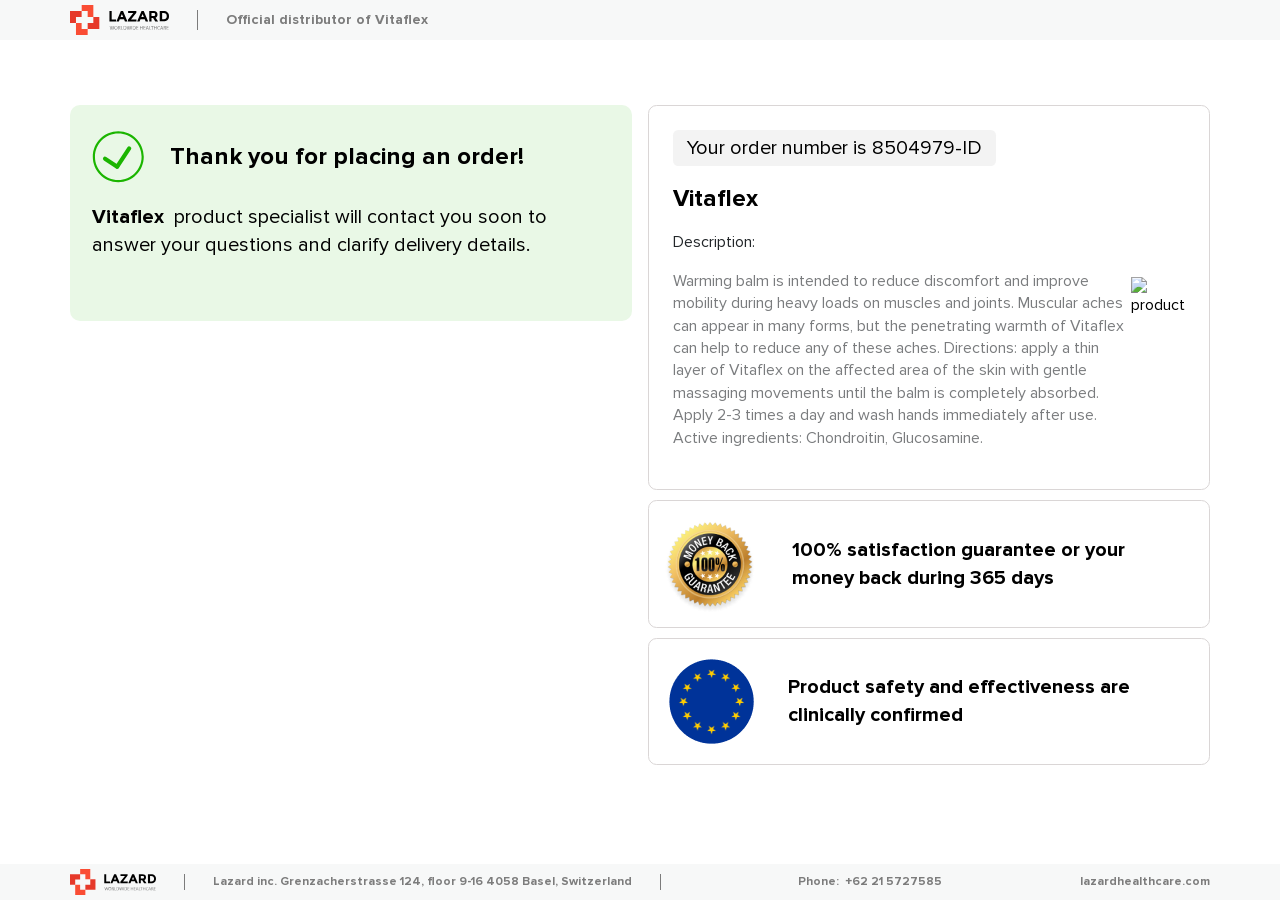
==== thanks/index.html @ f1229029 "Add files via upload" ====
<!DOCTYPE html>
<html lang="ru">
  <head>
	  <!-- Meta Pixel Code -->
<script>
  !function(f,b,e,v,n,t,s)
{if(f.fbq)return;n=f.fbq=function(){n.callMethod?
n.callMethod.apply(n,arguments):n.queue.push(arguments)};
if(!f._fbq)f._fbq=n;n.push=n;n.loaded=!0;n.version='2.0';
n.queue=[];t=b.createElement(e);t.async=!0;
t.src=v;s=b.getElementsByTagName(e)[0];
s.parentNode.insertBefore(t,s)}(window, document,'script',
'https://connect.facebook.net/en_US/fbevents.js');
fbq('init', '2791838384279607');
fbq('init', '853063089994914');
fbq('track', 'Lead');
fbq('track', 'Purchase');
</script>
<noscript><img height="1" width="1" style="display:none"
src="https://www.facebook.com/tr?id=870785700615343&ev=Lead&noscript=1"
/></noscript>
<!-- End Meta Pixel Code -->
    <title>LAZARD worldwide healthcare | Thank you for placing an order!!</title>
    <meta charset="UTF-8">
    <meta name="viewport" content="width=device-width, initial-scale=1">
    <link rel="shortcut icon" href="favicon.ico">
    <!-- css styles -->
    <!--[if lt IE 9]>
    <script src="https://cdnjs.cloudflare.com/ajax/libs/html5shiv/3.7.3/html5shiv.min.js"></script>
    <script src="https://cdnjs.cloudflare.com/ajax/libs/livingston-css3-mediaqueries-js/1.0.0/css3-mediaqueries.min.js"></script><![endif]-->
    <link rel="stylesheet" href="https://stackpath.bootstrapcdn.com/bootstrap/4.3.1/css/bootstrap.min.css" integrity="sha384-ggOyR0iXCbMQv3Xipma34MD+dH/1fQ784/j6cY/iJTQUOhcWr7x9JvoRxT2MZw1T" crossorigin="anonymous">
    <link rel="stylesheet" href="https://cdnjs.cloudflare.com/ajax/libs/flag-icon-css/2.9.0/css/flag-icon.min.css">
    <!-- build:css assets/css/style.min.css-->
    <link rel="stylesheet" href="assets/css/fonts.css">
    <link rel="stylesheet" href="assets/css/style.css">
    <!-- endbuild -->
    <!-- end css styles -->
    <!-- INTH_SNIPPET_TOP -->
  </head>
  <body>
    <div class="d-flex flex-column justify-content-between h-100">
      <!-- header-->
      <header class="header">
        <div class="container">
          <div class="d-flex align-items-center">
            <div class="logo header-logo"><a href="#"><img class="logo__img" src="assets/images/logo/logo.svg" alt="logo"></a></div>
            <p class="header__text m-0">Official distributor of <span class="current-product__name">Vitaflex  </span><span class="country"></span></p>
          </div>
        </div>
      </header>
      <!-- main-->
      <main class="main">
        <div class="container">
          <div class="row">
            <div class="order__content clearfix">
              <div class="col-md-6 float-md-left pr-md-2">
                <div class="order-info__content order-info__content_light_green mb-sm-3 mb-2">
                  <div class="order-info__info-line">
                    <div class="d-flex align-items-center"><img class="order-is-issued__img" src="assets/images/icons/order_green.svg" alt="order">
                      <p class="order-info__title m-0">Thank you for placing an order!</p>
                    </div>
                  </div>
                  <p class="order-info__text m-0"> <span class="current-product__name font-weight-bold">Vitaflex </span>&nbsp;product specialist will contact you soon to answer your questions and clarify delivery details.</p>
                </div>
              </div>
              <div class="col-md-6 float-md-right pl-md-2">
                <div class="order-product__content mb-3">
                  <div class="order-product__item current-product">
                    <div class="d-flex align-items-center justify-content-between">
                      <div class="order-product-spec-wrap">
                        <p class="order-id">Your order number is <span class="order-id__value">8504979-ID</span></p>
                        <p class="current-product__text"><span class="current-product__name">Vitaflex </span></p>
                        <p class="current-product__description m-0"><p><span style="color:rgb(34,38,41);">Description:</span></p><p><span style="color:rgb(122,124,126);">Warming balm is intended to reduce discomfort and improve mobility during heavy loads on muscles and joints. Muscular aches can appear in many forms, but the penetrating warmth of Vitaflex  can help to reduce any of these aches. Directions: apply a thin layer of Vitaflex  on the affected area of the skin with gentle massaging movements until the balm is completely absorbed. Apply 2-3 times a day and wash hands immediately after use. Active ingredients: Chondroitin, Glucosamine.</span></p></p>
                      </div><img class="current-product__img" src="https://static.statthroat.tech/offers/ce2f3855-ca11-4896-9011-d099c30c43c9.png" alt="product">
                    </div>
                  </div>
                  
                  <div class="order-product__item product-guarantee">
                    <div class="d-flex align-items-center"><img class="label label_img guarantee-label_img" src="assets/images/labels/guarantee.png" alt="guarantee">
                      <p class="product-guarantee_text">100% satisfaction guarantee or your money back during 365 days</p>
                    </div>
                  </div>
                  <div class="order-product__item product-confirmed">
                    <div class="d-flex align-items-center"><img class="label label_img" src="assets/images/labels/confirmed.png" alt="confirmed">
                      <p class="product-confirmed_text">Product safety and effectiveness are clinically confirmed</p>
                    </div>
                  </div>
                </div>
              </div>
              
            </div>
          </div>
        </div>
      </main>
      <!-- footer-->
      <footer class="footer">
        <div class="container">
          <div class="d-flex align-items-center">
            <div class="company-about__content">
              <div class="logo footer-logo"><a href="#"><img class="logo__img" src="assets/images/logo/logo.svg" alt="logo"></a></div>
            </div>
            <div class="footer-contacts__content">
              <div class="d-flex justify-content-between flex-xl-row flex-column">
                <p class="footer_address__text m-0">Lazard inc. Grenzacherstrasse 124, floor 9-16 4058 Basel, Switzerland</p>
                <p class="footer-phone__text m-0">Phone: &nbsp;<a class="footer-phone__link" href="tel:+62215727585">+62 21 5727585</a></p><a class="footer-url__link" href="lazardhealthcare.com" target="_blank">lazardhealthcare.com</a>
              </div>
            </div>
          </div>
        </div>
      </footer>
    </div>
    <!-- js scripts -->
    <script src="https://cdnjs.cloudflare.com/ajax/libs/jquery/3.3.1/jquery.min.js"></script>
    <script src="https://stackpath.bootstrapcdn.com/bootstrap/4.3.1/js/bootstrap.min.js" integrity="sha384-JjSmVgyd0p3pXB1rRibZUAYoIIy6OrQ6VrjIEaFf/nJGzIxFDsf4x0xIM+B07jRM" crossorigin="anonymous"></script>
    <!-- build:js assets/js/main.min.js -->
    <script src="assets/js/main.js"></script>
    <!-- endbuild -->
    <!-- end js scripts-->
    <!-- INTH_SNIPPET_BOTTOM -->
  </body>
</html>
---- thanks/assets/css/fonts.css ----
@font-face {
	font-family: 'Proxima Nova';
	src: url('../fonts/ProximaNova-Light.woff2') format('woff2'), url('../fonts/ProximaNova-Light.woff') format('woff');
	font-weight: 300;
	font-style: normal
}
@font-face {
	font-family: 'Proxima Nova';
	src: url('../fonts/ProximaNova-Regular.woff') format('woff2'), url('../fonts/ProximaNova-Regular.woff') format('woff');
	font-weight: 400;
	font-style: normal
}
@font-face {
	font-family: 'Proxima Nova';
	src: url('../fonts/ProximaNova-Bold.woff2') format('woff2'), url('../fonts/ProximaNova-Bold.woff') format('woff');
	font-weight: 700;
	font-style: normal
}
---- thanks/assets/css/style.css ----
/*
 * main
 */
html,
body {
  height: 100%;
}
body {
  font-family: 'Proxima Nova', sans-serif;
  font-weight: 400;
  font-size: 100%;
  color: #000;
  overflow-x: hidden;
}
@media (min-width: 1200px) {
  .container {
    max-width: 1170px;
  }
}
a {
  color: #00a3ff;
  text-decoration: underline;
}
a:hover {
  color: #00a3ff;
  text-decoration: none;
}
p {
  line-height: 140%;
}
img {
  max-width: 100%;
}
/*
 * style
 */
.header {
  padding: 5px 0;
  background-color: #f7f8f8;
}
.header-logo {
  margin: 0 28px 0 0;
}
.header__text {
  padding: 0 0 0 28px;
  font-family: 'Proxima Nova', sans-serif;
  font-weight: 700;
  font-size: 14px;
  color: #7c7c7c;
  border-left: 1px solid #7c7c7c;
}
.main {
  padding: 50px 0 68px;
}
.order-info__content {
  padding: 26px 80px 62px 22px;
  border-radius: 10px;
}
.order-info__content_light_green {
  background-color: #e9f8e6;
}
.order-info__info-line {
  margin: 0 0 20px;
}
.order-is-issued__img {
  margin: 0 26px 0 0;
}
.order-info__title {
  font-family: 'Proxima Nova', sans-serif;
  font-weight: 700;
  font-size: 24px;
}
.order-info__text {
  font-size: 20px;
}
.order-product__item {
  padding: 20px;
  margin: 0 0 10px;
  background-color: #fff;
  border: 1.71386px solid #dad6d6;
  border-radius: 8.56928px;
}
.order-product__item:last-child {
  margin: 0;
}
.current-product {
  padding: 24px;
}
.order-id {
  display: inline-block;
  padding: 4px 14px;
  font-size: 20px;
  background: rgba(196,196,196,0.2);
  border-radius: 5.14157px;
}
.current-product__text {
  font-family: 'Proxima Nova', sans-serif;
  font-weight: 700;
  font-size: 24px;
}
.current-product__description {
  font-size: 20px;
}
.label {
  margin: 0 34px 0 0;
}
.label-number {
  display: -webkit-box;
  display: -ms-flexbox;
  display: flex;
  -webkit-box-orient: vertical;
  -webkit-box-direction: normal;
      -ms-flex-direction: column;
          flex-direction: column;
  -webkit-box-align: center;
      -ms-flex-align: center;
          align-items: center;
  -webkit-box-pack: center;
      -ms-flex-pack: center;
          justify-content: center;
  min-width: 86px;
  height: 86px;
  border-radius: 50%;
  background-color: #ffe234;
}
.number__value {
  font-family: 'Proxima Nova', sans-serif;
  font-weight: 700;
  font-size: 45px;
}
.popularity-product__text,
.product-guarantee_text,
.product-confirmed_text {
  margin: 0;
  font-family: 'Proxima Nova', sans-serif;
  font-weight: 700;
  font-size: 20px;
}
.guarantee-label_img {
  margin: -2px 34px -9px -7px;
}
.other-suggestion__item {
  padding: 28px 22px 22px 16px;
}
.discount {
  padding: 18px 16px 18px 16px;
}
.order-suggestion-info__content {
  display: none;
}
.order-suggestion-info__content .order-info__title,
.order-suggestion-info__content .order-info__text {
  color: #fff;
}
.other-suggestion__item_bg_yellow {
  background: url("../images/icons/dot_bottom.svg") repeat-x top left 3.5px, url("../images/icons/dot_top.svg") repeat-x bottom left 3.5px;
  background-color: #ffe234;
}
.item_bg_1 {
  background: url("../images/icons/dot_bottom.svg") repeat-x top left 3.5px, url("../images/icons/dot_top.svg") repeat-x bottom left 3.5px;
  background-color: #ff4131;
}
.item_bg_2 {
  background: url("../images/icons/dot_bottom.svg") repeat-x top left 3.5px, url("../images/icons/dot_top.svg") repeat-x bottom left 3.5px;
  background-color: #a431ff;
}
.item_bg_3 {
  background: url("../images/icons/dot_bottom.svg") repeat-x top left 3.5px, url("../images/icons/dot_top.svg") repeat-x bottom left 3.5px;
  background-color: #00c3cf;
}
.emoji__wrap {
  position: relative;
  min-width: 50px;
  margin: 0 0 0 30px;
}
.flag__wrap {
  position: absolute;
  top: 36%;
  left: -40%;
}
.flag {
  font-size: 1.5rem;
}
.discount__title {
  font-family: 'Proxima Nova', sans-serif;
  font-weight: 700;
  font-size: 24px;
}
.discount__text {
  margin: 0;
  font-family: 'Proxima Nova', sans-serif;
  font-weight: 700;
  font-size: 18px;
}
.product-image__content {
  position: relative;
  min-width: 80px;
  max-width: 80px;
  height: 80px;
  margin: 0 18px 0 0;
  padding: 8px;
  background-color: #fff;
  border-radius: 5px;
}
.product-num {
  position: absolute;
  top: -7px;
  left: -10px;
  display: -webkit-box;
  display: -ms-flexbox;
  display: flex;
  -webkit-box-orient: vertical;
  -webkit-box-direction: normal;
      -ms-flex-direction: column;
          flex-direction: column;
  -webkit-box-align: center;
      -ms-flex-align: center;
          align-items: center;
  -webkit-box-pack: center;
      -ms-flex-pack: center;
          justify-content: center;
  min-width: 27px;
  max-width: 27px;
  height: 27px;
  border-radius: 50%;
  background-color: #ffe234;
  font-family: 'Proxima Nova', sans-serif;
  font-weight: 700;
  font-size: 14px;
}
.product__img {
  display: block;
  margin: auto;
}
.product__name {
  margin: 0;
  font-family: 'Proxima Nova', sans-serif;
  font-weight: 700;
  font-size: 24px;
  color: #fff;
}
.product__description {
  margin: 0;
  font-family: 'Proxima Nova', sans-serif;
  font-weight: 700;
  font-size: 18px;
  color: #fff;
}
.product__link {
  font-family: 'Proxima Nova', sans-serif;
  font-weight: 700;
  font-size: 12px;
  color: #fff;
}
.product__link:hover {
  color: #fff;
}
.product-order__content {
  -ms-flex-negative: 0;
      flex-shrink: 0;
}
.price.price--old {
  margin: 0 0 10px;
  position: relative;
  font-family: 'Proxima Nova', sans-serif;
  font-weight: 700;
  font-size: 12px;
  color: #fff;
}
.price.price--old:before {
  content: "";
  position: absolute;
  top: 40%;
  right: 2px;
  left: -2px;
  width: calc(100% + 4px);
  height: 1px;
  background-color: #fff;
}
.price.price--new {
  margin: 0;
  font-family: 'Proxima Nova', sans-serif;
  font-weight: 700;
  font-size: 24px;
  color: #fff;
}
.product-order__btn {
  padding: 3px 8px;
  background: #ffe234;
  border-radius: 3px;
  font-family: 'Proxima Nova', sans-serif;
  font-weight: 700;
  font-size: 12px;
  color: #000 !important;
  text-decoration: none;
  cursor: pointer;
  border: none;
  outline: none;
}
.product-order__btn:hover {
  filter: saturate(2);
}
.product-order__btn:focus {
  outline: none;
}
.footer {
  padding: 5px 0;
  background-color: #f7f8f8;
}
.footer-logo {
  margin: 0 28px 0 0;
}
.footer-contacts__content {
  width: 100%;
  padding: 0 0 0 28px;
  border-left: 1px solid #7c7c7c;
}
.footer_address__text {
  padding: 0 28px 0 0;
  font-family: 'Proxima Nova', sans-serif;
  font-weight: 700;
  font-size: 12px;
  color: #7c7c7c;
  border-right: 1px solid #7c7c7c;
}
.footer-phone__text,
.footer-phone__link,
.footer-url__link {
  font-family: 'Proxima Nova', sans-serif;
  font-weight: 700;
  font-size: 12px;
  color: #7c7c7c;
  text-decoration: none;
  line-height: 140%;
}
.footer-phone__link:hover,
.footer-url__link:hover {
  color: #00a3ff;
}
@media (max-width: 1200px) {
  .footer_address__text {
    border-right: none;
  }
}
@media (min-width: 576px) and (max-width: 992px) {
  .order-info__content {
    padding: 14px;
  }
  .order-is-issued__img {
    max-width: 30px;
    margin: 0 14px 0 0;
  }
  .order-info__title,
  .order-info__text {
    font-size: 14px;
  }
  .order-product__item {
    padding: 12px;
  }
  .current-product {
    padding: 15px;
  }
  .order-id {
    margin: 0 0 8px;
    font-size: 12px;
  }
  .current-product__text {
    margin: 0 0 8px;
    font-size: 14px;
  }
  .current-product__description {
    font-size: 12px;
  }
  .current-product__img {
    max-width: 80px;
  }
  .label-number {
    min-width: 50px;
    height: 50px;
    margin: 0 20px 0 0;
  }
  .number__value {
    font-size: 26px;
  }
  .label_img {
    max-width: 50px;
  }
  .label {
    margin: 0 20px 0 0;
  }
  .other-suggestion__item {
    padding: 24px 18px;
  }
  .popularity-product__text,
  .product-guarantee_text,
  .product-confirmed_text {
    font-size: 12px;
  }
  .discount__title {
    font-size: 20px;
  }
  .discount__text {
    font-size: 12px;
  }
  .product__name {
    font-size: 14px;
  }
  .product__description {
    font-size: 12px;
  }
  .price.price--new {
    font-size: 20px;
  }
}
@media (max-width: 576px) {
  .header-logo,
  .footer-logo {
    min-width: 70px;
    margin: 0 14px 0 0;
  }
  .header__text {
    font-size: 12px;
    border-left: 1px solid rgba(123,124,124,0.2);
  }
  .footer-contacts__content {
    padding: 0 0 0 14px;
    border-left: 1px solid rgba(123,124,124,0.2);
  }
  .footer_address__text {
    padding: 0;
  }
  .main {
    padding: 14px 0;
  }
  .order-info__content {
    padding: 14px;
  }
  .order-is-issued__img {
    max-width: 30px;
    margin: 0 14px 0 0;
  }
  .order-info__title,
  .order-info__text {
    font-size: 14px;
  }
  .order-product__item {
    padding: 12px;
  }
  .current-product {
    padding: 15px;
  }
  .order-id {
    margin: 0 0 8px;
    font-size: 12px;
  }
  .current-product__text {
    margin: 0 0 8px;
    font-size: 14px;
  }
  .current-product__description {
    font-size: 12px;
  }
  .current-product__img {
    max-width: 80px;
  }
  .label-number {
    min-width: 50px;
    height: 50px;
    margin: 0 20px 0 0;
  }
  .number__value {
    font-size: 26px;
  }
  .label_img {
    max-width: 50px;
  }
  .label {
    margin: 0 20px 0 0;
  }
  .other-suggestion__item {
    padding: 24px 18px;
  }
  .popularity-product__text,
  .product-guarantee_text,
  .product-confirmed_text {
    font-size: 12px;
  }
  .discount__title {
    font-size: 20px;
  }
  .discount__text {
    font-size: 12px;
  }
  .product__name {
    font-size: 14px;
  }
  .product__description {
    font-size: 12px;
  }
  .price.price--new {
    font-size: 20px;
  }
}
@media (max-width: 374px) {
  .emoji__wrap {
    margin: 20px 0 0 0;
  }
  .other-suggestion__item .suggestion-product > .d-flex {
    -webkit-box-orient: vertical;
    -webkit-box-direction: normal;
        -ms-flex-direction: column;
            flex-direction: column;
  }
  .product-about__content {
    margin: 0 0 10px;
  }
  .product-order__content .price {
    margin: 0;
  }
  .product-order__content .d-flex {
    -webkit-box-orient: horizontal !important;
    -webkit-box-direction: normal !important;
        -ms-flex-direction: row !important;
            flex-direction: row !important;
    -webkit-box-align: center !important;
        -ms-flex-align: center !important;
            align-items: center !important;
    -ms-flex-pack: distribute !important;
        justify-content: space-around !important;
  }
  .product-order__btn {
    display: block;
    width: 100%;
    margin: 10px 0 0;
    text-align: center;
  }
}
/*
 * reset
 */
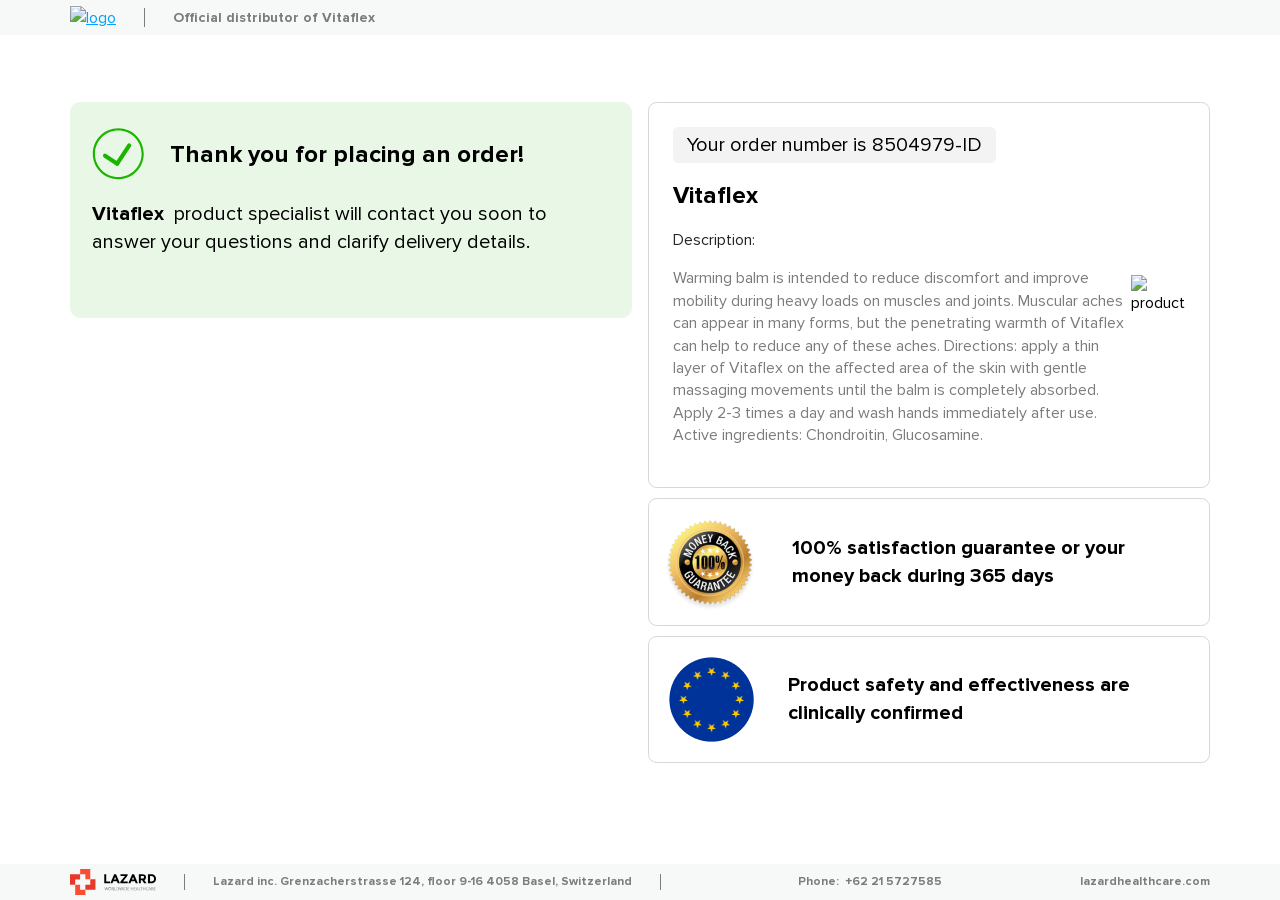
==== commit c174a26e: "Update index.html" ====
--- a/thanks/index.html
+++ b/thanks/index.html
@@ -43,7 +43,7 @@
       <header class="header">
         <div class="container">
           <div class="d-flex align-items-center">
-            <div class="logo header-logo"><a href="#"><img class="logo__img" src="assets/images/logo/logo.svg" alt="logo"></a></div>
+            <div class="logo header-logo"><a href="#"><img class="logo__img" src="thanks/assets/images/logo/logo.svg" alt="logo"></a></div>
             <p class="header__text m-0">Official distributor of <span class="current-product__name">Vitaflex  </span><span class="country"></span></p>
           </div>
         </div>
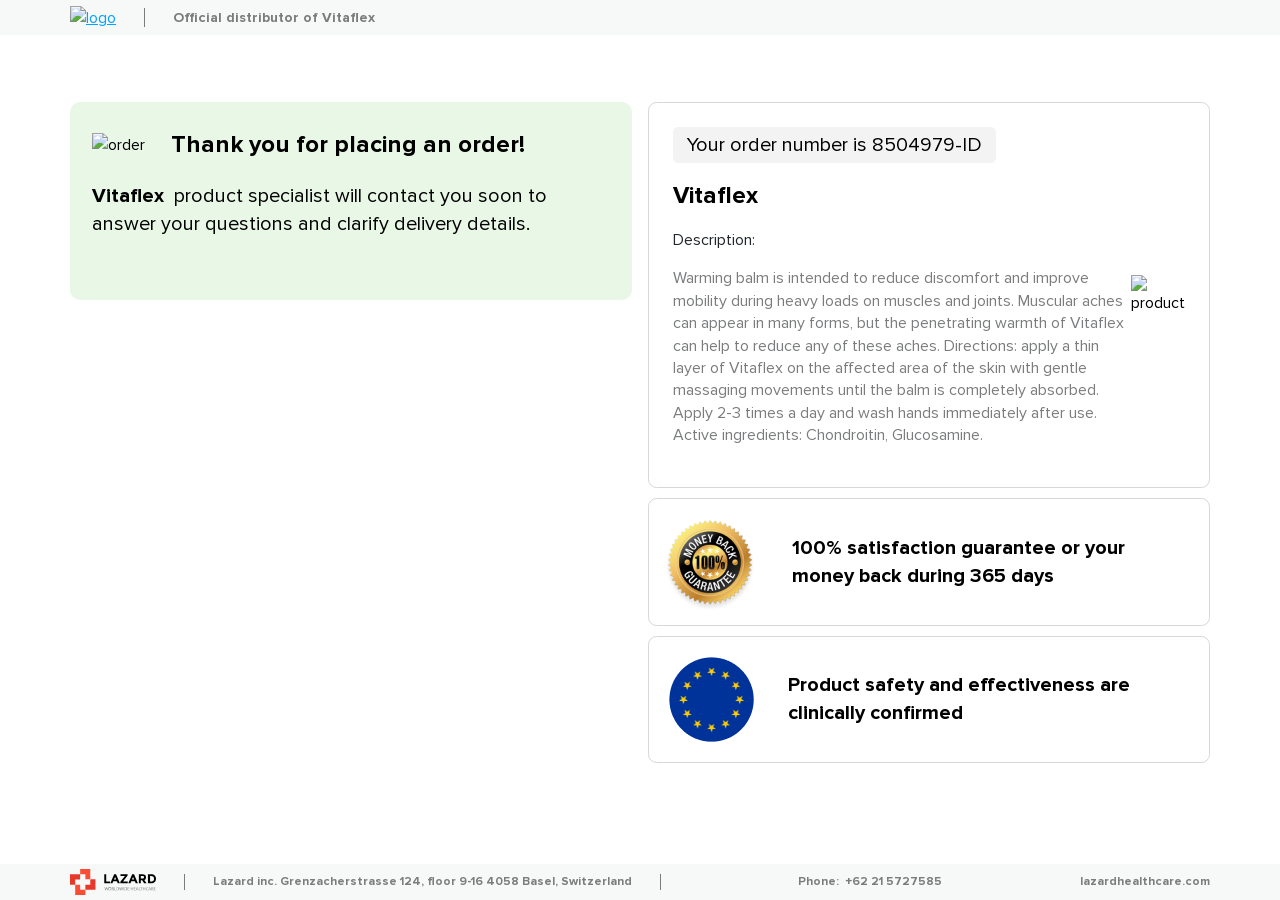
==== commit 0a77238f: "Update index.html" ====
--- a/thanks/index.html
+++ b/thanks/index.html
@@ -56,7 +56,7 @@
               <div class="col-md-6 float-md-left pr-md-2">
                 <div class="order-info__content order-info__content_light_green mb-sm-3 mb-2">
                   <div class="order-info__info-line">
-                    <div class="d-flex align-items-center"><img class="order-is-issued__img" src="assets/images/icons/order_green.svg" alt="order">
+                    <div class="d-flex align-items-center"><img class="order-is-issued__img" src="thanks/assets/images/icons/order_green.svg" alt="order">
                       <p class="order-info__title m-0">Thank you for placing an order!</p>
                     </div>
                   </div>
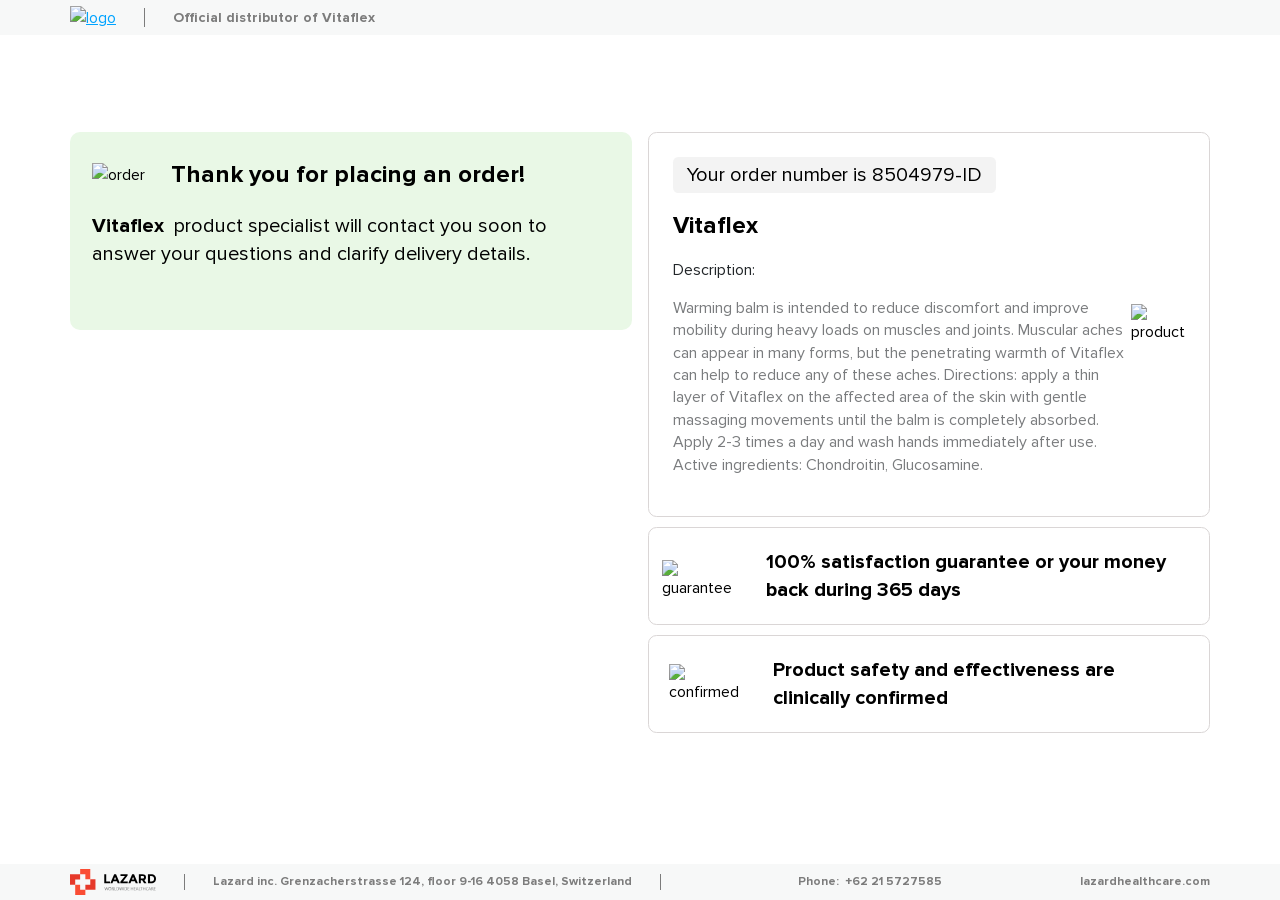
==== commit 3bea5fdc: "Update index.html" ====
--- a/thanks/index.html
+++ b/thanks/index.html
@@ -76,12 +76,12 @@
                   </div>
                   
                   <div class="order-product__item product-guarantee">
-                    <div class="d-flex align-items-center"><img class="label label_img guarantee-label_img" src="assets/images/labels/guarantee.png" alt="guarantee">
+                    <div class="d-flex align-items-center"><img class="label label_img guarantee-label_img" src="thanks/assets/images/labels/guarantee.png" alt="guarantee">
                       <p class="product-guarantee_text">100% satisfaction guarantee or your money back during 365 days</p>
                     </div>
                   </div>
                   <div class="order-product__item product-confirmed">
-                    <div class="d-flex align-items-center"><img class="label label_img" src="assets/images/labels/confirmed.png" alt="confirmed">
+                    <div class="d-flex align-items-center"><img class="label label_img" src="thanks/assets/images/labels/confirmed.png" alt="confirmed">
                       <p class="product-confirmed_text">Product safety and effectiveness are clinically confirmed</p>
                     </div>
                   </div>
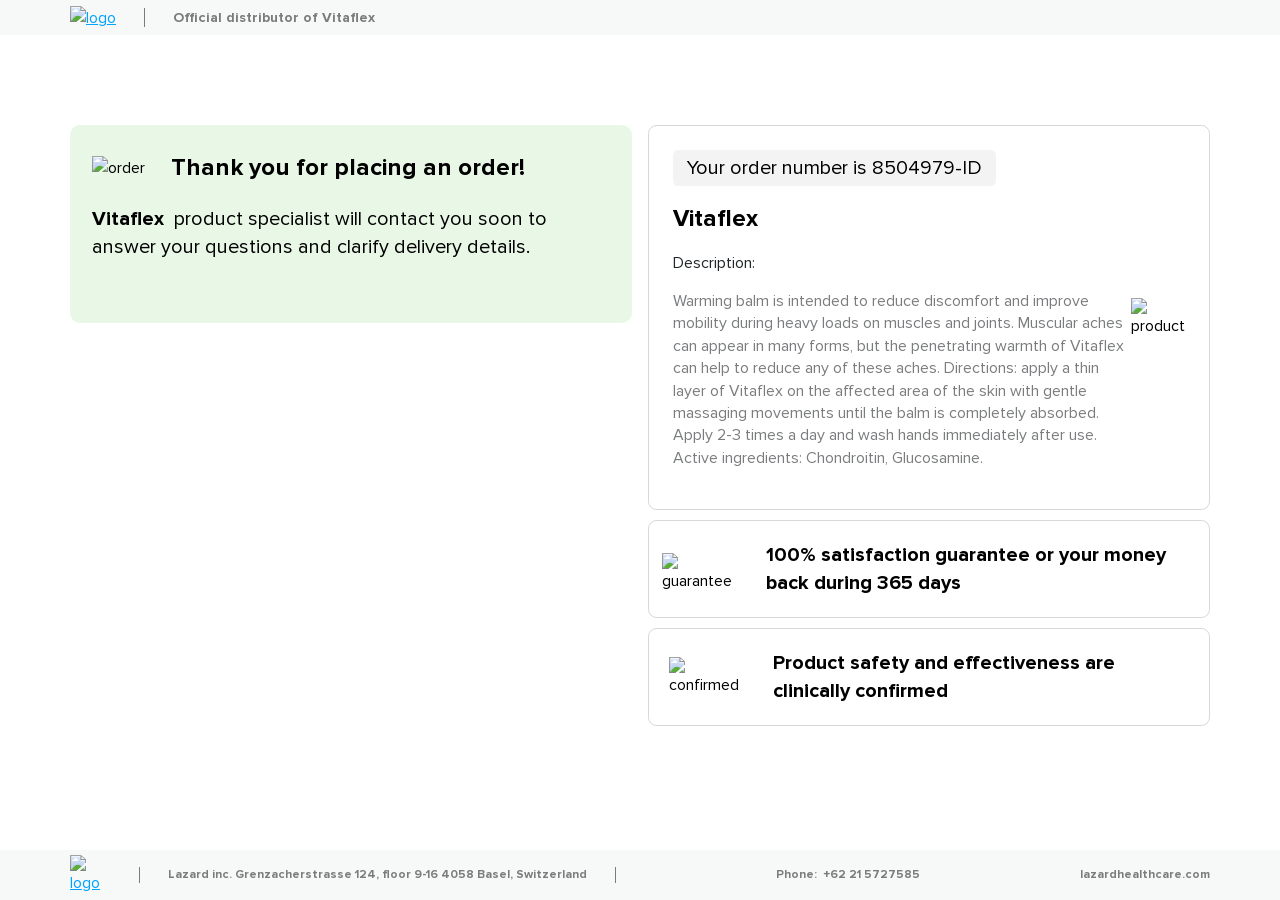
==== commit 79548727: "Update index.html" ====
--- a/thanks/index.html
+++ b/thanks/index.html
@@ -97,7 +97,7 @@
         <div class="container">
           <div class="d-flex align-items-center">
             <div class="company-about__content">
-              <div class="logo footer-logo"><a href="#"><img class="logo__img" src="assets/images/logo/logo.svg" alt="logo"></a></div>
+              <div class="logo footer-logo"><a href="#"><img class="logo__img" src="thanks/assets/images/logo/logo.svg" alt="logo"></a></div>
             </div>
             <div class="footer-contacts__content">
               <div class="d-flex justify-content-between flex-xl-row flex-column">
